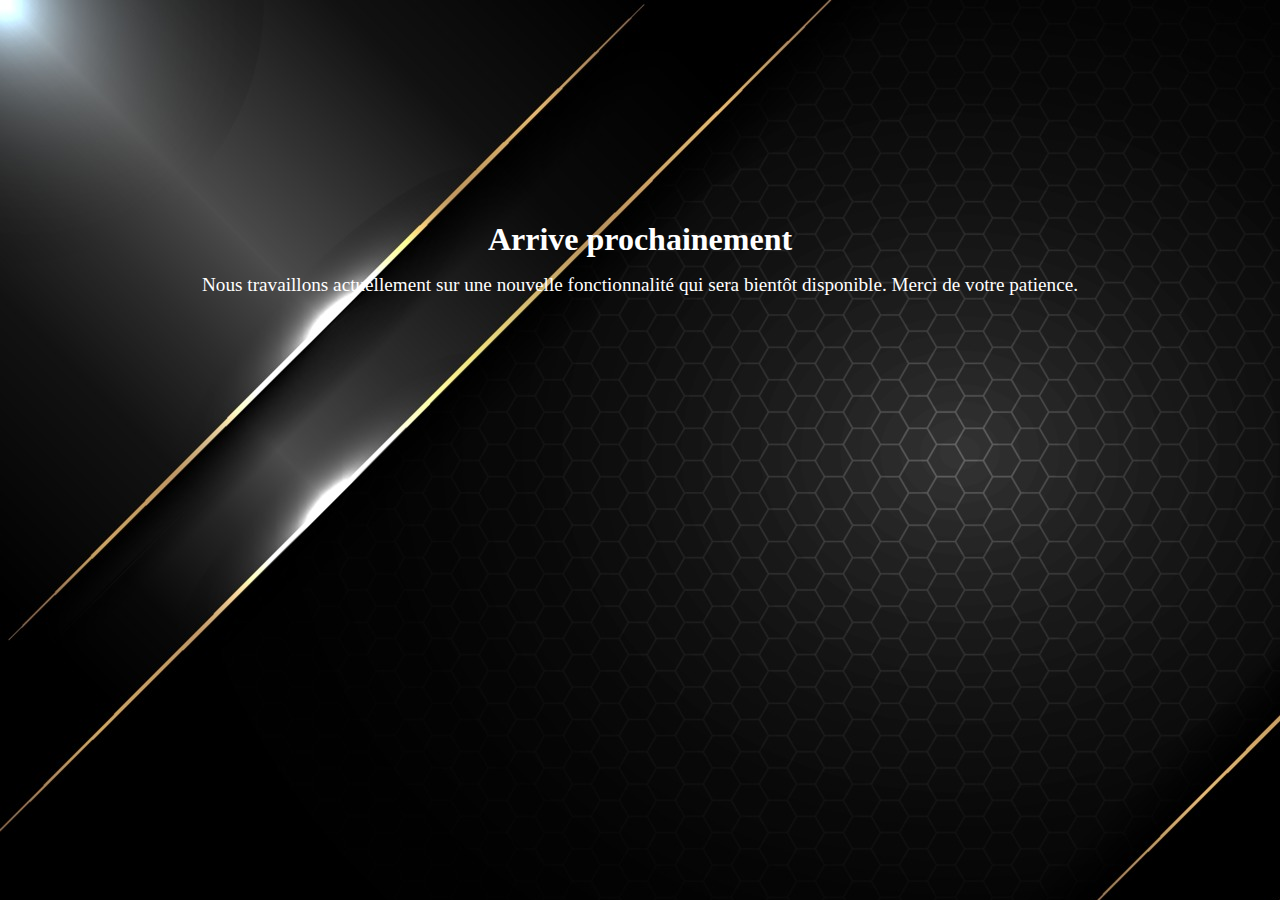
==== pages/soon.html @ bae1360e "Add files via upload" ====
<!DOCTYPE html>
<html lang="en">
<head>
  <meta charset="UTF-8">
  <meta http-equiv="X-UA-Compatible" content="IE=edge">
  <meta name="viewport" content="width=device-width, initial-scale=1.0">
  <meta http-equiv="refresh" content="5; URL=http://127.0.0.1:5500/index.html">
  <link rel="stylesheet" href="../Styles/stylesoonpage.css">
  <title>HesselTV[SOON]</title>
</head>
<body>
  <h1>Arrive prochainement</h1>
  <p>Nous travaillons actuellement sur une nouvelle fonctionnalité qui sera bientôt disponible. Merci de votre patience.</p>
</body>
</html>
---- Styles/stylesoonpage.css ----
body {
  background-image: url(../assets/images/2070892-abstract-banner-design-template-black-glossy-with-gold-line-and-lighting-effect-on-dark-background-and-texture-vectoriel.jpg);
  text-align: center;
  padding: 15%;
}
h1 {
  color: rgb(255, 255, 255);
  font-size: 2em;
  margin-bottom: 0.5em;
}
p {
  color: rgb(255, 255, 255);
  font-size: 1.2em;
  margin-top: 0;
}
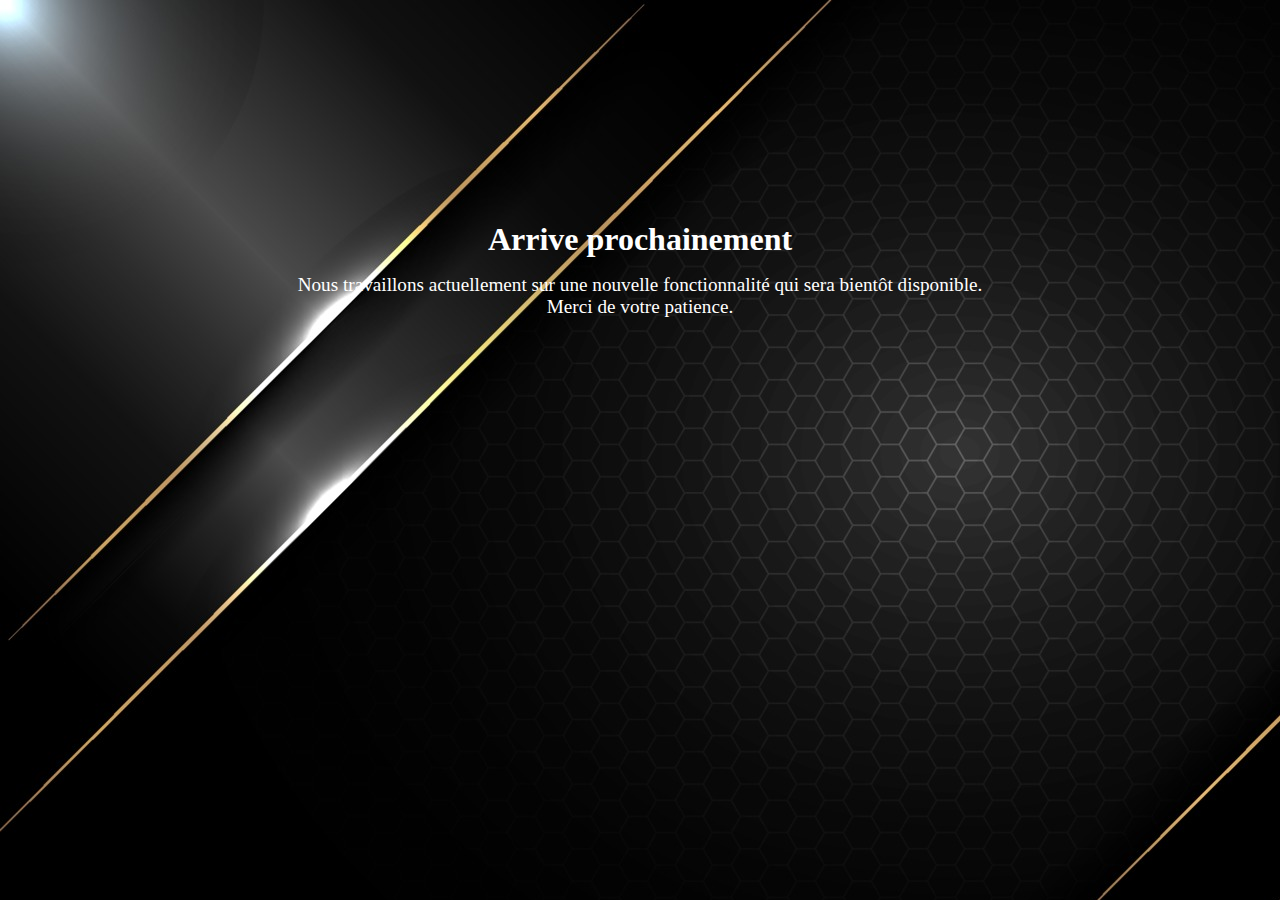
==== commit 8b380a02: "soonUpdate" ====
--- a/pages/soon.html
+++ b/pages/soon.html
@@ -4,12 +4,12 @@
   <meta charset="UTF-8">
   <meta http-equiv="X-UA-Compatible" content="IE=edge">
   <meta name="viewport" content="width=device-width, initial-scale=1.0">
-  <meta http-equiv="refresh" content="5; URL=http://127.0.0.1:5500/index.html">
+  <meta http-equiv="refresh" content="5; URL=../index.html">
   <link rel="stylesheet" href="../Styles/stylesoonpage.css">
   <title>HesselTV[SOON]</title>
 </head>
 <body>
   <h1>Arrive prochainement</h1>
-  <p>Nous travaillons actuellement sur une nouvelle fonctionnalité qui sera bientôt disponible. Merci de votre patience.</p>
+  <p>Nous travaillons actuellement sur une nouvelle fonctionnalité qui sera bientôt disponible.<br> Merci de votre patience.</p>
 </body>
 </html>
